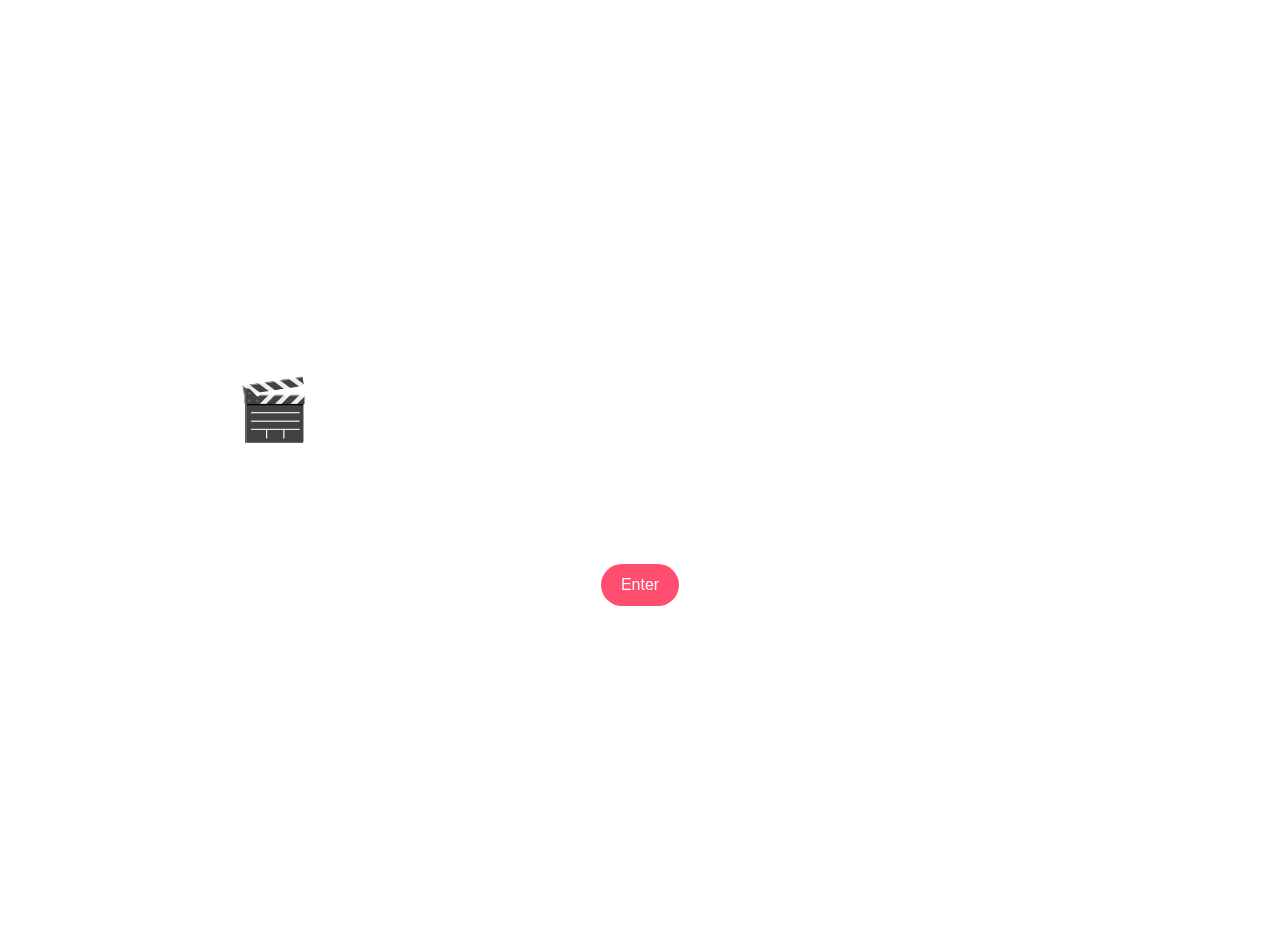
==== loader.html @ 6e78326f "Add files via upload" ====
<!DOCTYPE html>
<html>
<head>
<link rel="stylesheet" href="style.css">
</head>

<body class="center">

<h1 class="title">🎬 Loading Memory World...</h1>

<p class="text">Preparing emotions...</p>

<button onclick="start()">Enter</button>

<script>
function start(){
    let i = 0;

    let load = setInterval(() => {
        i++;
        if(i > 100){
            clearInterval(load);
            window.location.href = "index.html";
        }
    }, 20);
}
</script>

</body>
</html>
---- style.css ----
body {
    margin: 0;
    font-family: Arial;
    color: white;
    overflow-x: hidden;
    transition: 0.5s;
}

/* 🌌 BACKGROUND */
.bg {
    position: fixed;
    width: 100%;
    height: 100%;
    background: url("bg.jpg") center/cover no-repeat;
    filter: brightness(0.5);
    z-index: -2;
}

.overlay {
    position: fixed;
    width: 100%;
    height: 100%;
    background: rgba(0,0,0,0.4);
    z-index: -1;
}

/* 💖 CENTER */
.center {
    height: 100vh;
    display: flex;
    flex-direction: column;
    justify-content: center;
    align-items: center;
    text-align: center;
    padding: 20px;
}

/* 🌟 TEXT */
.title {
    font-size: clamp(32px, 6vw, 60px);
}

.text {
    font-size: clamp(18px, 5vw, 22px);
    max-width: 700px;
    line-height: 1.6;
}

/* 📸 IMAGE */
.photo {
    width: min(300px, 80vw);
    border-radius: 20px;
    margin: 20px;
    box-shadow: 0 0 25px rgba(255,100,150,0.4);
}

/* 🔘 BUTTON */
button {
    padding: 12px 20px;
    border-radius: 25px;
    border: none;
    background: #ff4d6d;
    color: white;
    font-size: 16px;
}
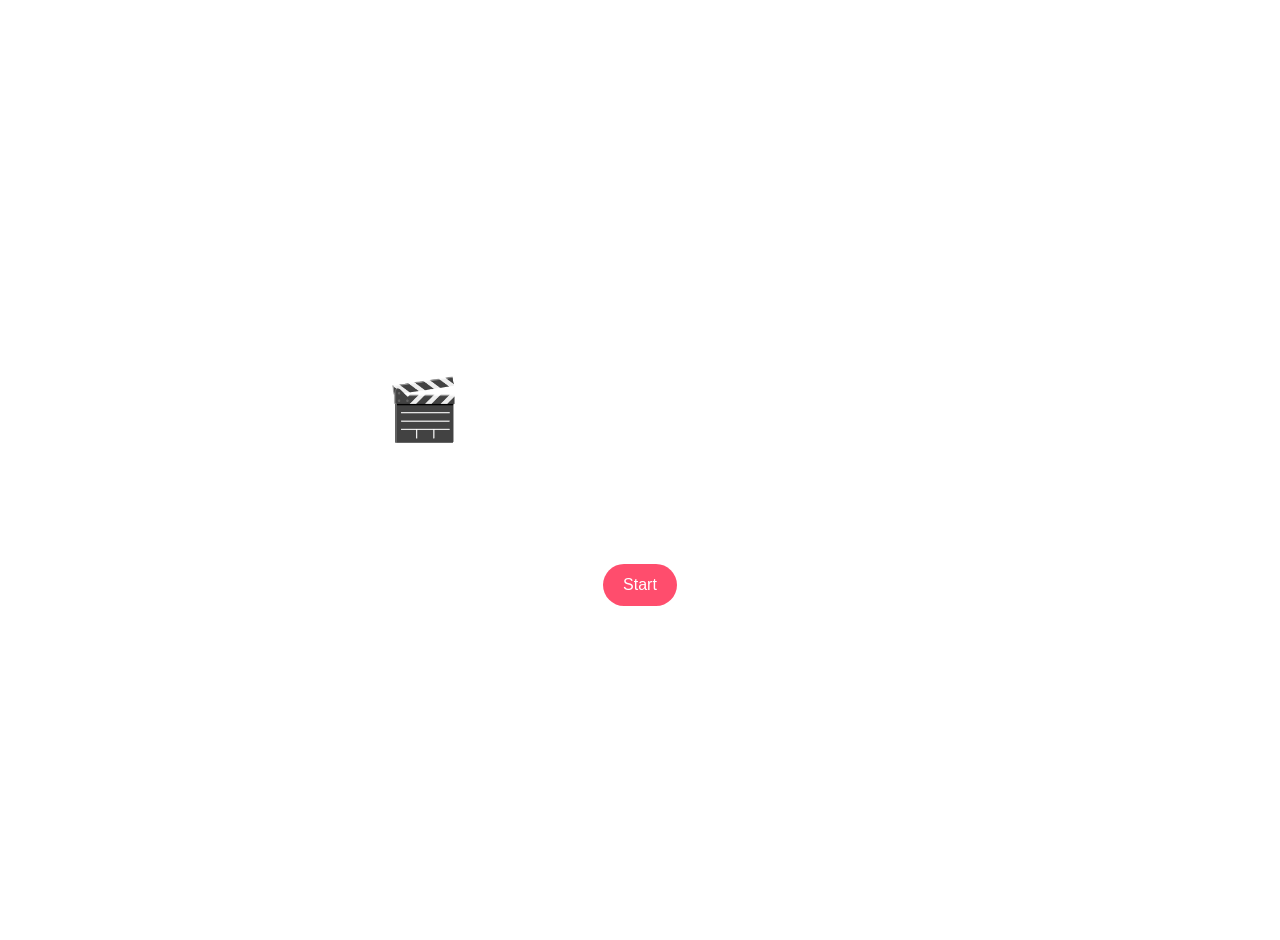
==== commit c9b0b350: "Add files via upload" ====
--- a/loader.html
+++ b/loader.html
@@ -6,23 +6,19 @@
 
 <body class="center">
 
-<h1 class="title">🎬 Loading Memory World...</h1>
+<h1 class="title">🎬 Memory World</h1>
 
-<p class="text">Preparing emotions...</p>
+<p class="text">Tap to enter your emotions...</p>
 
-<button onclick="start()">Enter</button>
+<button onclick="enterWorld()">Start</button>
 
 <script>
-function start(){
-    let i = 0;
+function enterWorld(){
+    document.body.style.opacity = "0";
 
-    let load = setInterval(() => {
-        i++;
-        if(i > 100){
-            clearInterval(load);
-            window.location.href = "index.html";
-        }
-    }, 20);
+    setTimeout(() => {
+        window.location.href = "index.html";
+    }, 600);
 }
 </script>
 
